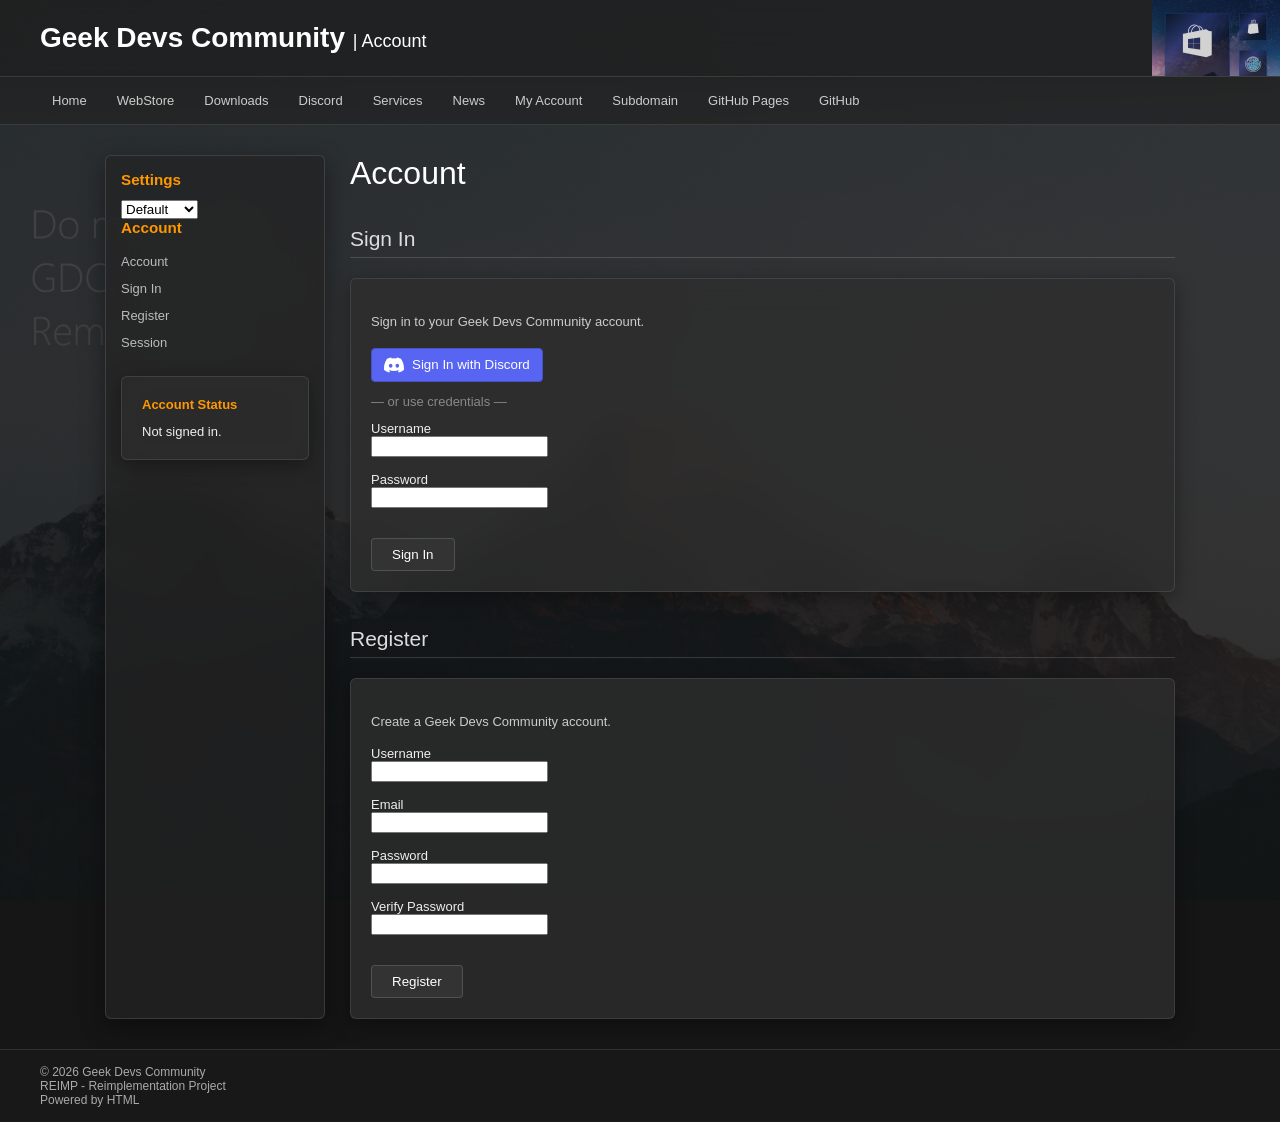
==== account/index.html @ fbb2a1bc "Update index.html" ====
<!DOCTYPE html>

<html lang="en">

<head>

<meta charset="UTF-8">
<meta name="viewport" content="width=device-width, initial-scale=1.0">
<meta property="og:type"
      content="website">

<meta property="og:title"
      content="Account - Geek Devs Community">

<meta property="og:description"
      content="Sign in to your Geek Devs Community account and manage your profile, applications, and community activity.">

<meta property="og:image"
      content="https://raw.githubusercontent.com/RDCubing/rdcubing.github.io/main/8BackgroundNew.png">

<meta property="og:url"
      content="https://gdcr.dankassassin368.com/account/">

<meta property="og:site_name"
      content="Geek Devs Community">

<title>Account - Geek Devs Community</title>

<link rel="icon"
      type="image/png"
      sizes="32x32"
      href="/favicon-32x32.png">

<link rel="icon"
      type="image/png"
      sizes="16x16"
      href="/favicon-16x16.png">

<link rel="apple-touch-icon"
      href="/apple-touch-icon.png">

<link id="theme-style"
      rel="stylesheet"
      href="/css/index/classic.css">

</head>

<body>

<div class="header">

Geek Devs Community

<span>| Account</span>

</div>

<div class="nav">

<a href="/">Home</a>

<a href="/webstore/">WebStore</a>

<a href="/downloads/">Downloads</a>

<a target="_blank"
   href="https://discord.gg/YBsVhkcHT4">
    Discord
</a>

<a href="/services/">Services</a>
<a href="/news/">
    News
</a>

<a href="/account/">
    My Account
</a>

<a href="https://gdcr.dankassassin368.com/">
    Subdomain
</a>

<a href="https://rdcubing.github.io/">
    GitHub Pages
</a>

<a target="_blank"
   href="https://github.com/RDCubing">
    GitHub
</a>

</div>

<div class="container">

<div class="sidebar">

<h3>Settings</h3>

<select id="themeSelector">

<option value="default">
    Default
</option>

<option value="classic">
    Classic
</option>

<option value="standard">
    Standard
</option>

<option value="luna">
    Luna
</option>

<option value="vista">
    Vista
</option>

<option value="msdn">
    MSDN
</option>

<option value="fluent">
    Fluent
</option>

</select>

<h3>Account</h3>

<a href="#account">
    Account
</a>

<a href="#signin">
    Sign In
</a>

<a href="#register">
    Register
</a>

<a href="#session">
    Session
</a>

<div class="announcement">

<h4>Account Status</h4>

<div id="accountStatus">
    Checking account...
</div>

</div>

</div>

<div class="content">

<h1 id="account">
    Account
</h1>

<div id="loggedOut">

<h2 id="signin">
    Sign In
</h2>

<div class="box">

<p>
Sign in to your Geek Devs Community account.
</p>

<!-- ADD DISCORD LOGIN BUTTON -->
<a href="https://gdcr.dankassassin368.com/ns-status/auth/discord" style="text-decoration: none;">
    <button type="button" class="button" style="background: #5865F2; color: #fff; border: 1px solid #4752C4; display: flex; align-items: center; gap: 8px; cursor: pointer; padding: 6px 12px; margin-bottom: 12px;">
        <svg width="20" height="20" viewBox="0 0 127.14 96.36" fill="#fff">
            <path d="M107.7,8.07A105.15,105.15,0,0,0,81.47,0a72.06,72.06,0,0,0-3.36,6.83A97.68,97.68,0,0,0,49,6.83,72.37,72.37,0,0,0,45.64,0,105.89,105.89,0,0,0,19.39,8.09C2.79,32.65-1.71,56.6.54,80.21h0A105.73,105.73,0,0,0,32.71,96.36,77.7,77.7,0,0,0,39.6,85.25a68.42,68.42,0,0,1-10.85-5.18c.91-.66,1.8-1.34,2.66-2a75.57,75.57,0,0,0,64.32,0c.87.71,1.76,1.39,2.66,2a68.68,68.68,0,0,1-10.87,5.19,77,77,0,0,0,6.89,11.1A105.25,105.25,0,0,0,126.6,80.22h0C129.24,52.84,122.09,29.11,107.7,8.07ZM42.45,65.69C36.18,65.69,31,60,31,53s5-12.74,11.43-12.74S54,45.91,53.89,53,48.84,65.69,42.45,65.69Zm42.24,0C78.41,65.69,73.25,60,73.25,53s5-12.74,11.44-12.74S96.23,45.91,96.12,53,91.08,65.69,84.69,65.69Z"/>
        </svg>
        Sign In with Discord
    </button>
</a>

<div style="margin-bottom: 12px; color: #888;">— or use credentials —</div>

<label>
Username
</label>

<br>

<input
id="loginUsername"
type="text"
autocomplete="username"

>

<br><br>

<label>
Password
</label>

<br>

<input
id="loginPassword"
type="password"
autocomplete="current-password"

>

<br><br>

<button
 class="button"
 id="loginButton">
Sign In </button>

<div id="loginMessage"></div>

</div>

<h2 id="register">
    Register
</h2>

<div class="box">

<p>
Create a Geek Devs Community account.
</p>

<label>
Username
</label>

<br>

<input
id="registerUsername"
type="text"
autocomplete="username"

>

<br><br>

<label>
Email
</label>

<br>

<input
id="registerEmail"
type="email"
autocomplete="email"

>

<br><br>

<label>
Password
</label>

<br>

<input
id="registerPassword"
type="password"
autocomplete="new-password"

>

<br><br>

<label>
Verify Password
</label>

<br>

<input
id="registerPasswordVerify"
type="password"
autocomplete="new-password"

>

<br><br>

<button
class="button"
id="registerButton">
Register </button>

<div id="registerMessage"></div>

</div>


</div>

<div id="loggedIn"
     style="display:none;">

<h2>
    Welcome
</h2>

<div class="box">


<div style="display: flex; align-items: center; gap: 15px;">
    <!-- USER PROFILE AVATAR -->
    <img id="userAvatar" 
         src="" 
         alt="Profile Picture" 
         style="width: 64px; height: 64px; border-radius: 50%; display: none; border: 2px solid #5865F2; object-fit: cover;">
    
    <div>
        <p style="margin: 0;">You are signed in as:</p>
        <b id="usernameDisplay" style="font-size: 1.2em;">Loading...</b>
    </div>
</div>

</div>

<h2 id="session">
    Session
</h2>

<div class="box">

<p>
Your GDC account session is currently active.
</p>

<p>
<strong>Session expires in:</strong>
<span id="sessionExpires">
    Checking...
</span>
</p>

<button
 class="button"
 id="logoutButton">

Sign Out

</button>

<div id="logoutMessage"></div>

</div>

</div>

</div>

</div>

<div class="footer">

© 2026 Geek Devs Community<br>

REIMP - Reimplementation Project<br>

Powered by HTML

</div>

<script src="/js/theme.js"></script>

<script>
/* =========================
   HANDLE DISCORD REDIRECT FIRST
========================= */
const urlParams = new URLSearchParams(window.location.search);
const redirectToken = urlParams.get("token");
const redirectUsername = urlParams.get("username");
const redirectAvatar = urlParams.get("avatar");
const authError = urlParams.get("error");

if (redirectToken) {
    localStorage.setItem("token", redirectToken);
    if (redirectUsername) localStorage.setItem("username", redirectUsername);
    if (redirectAvatar) localStorage.setItem("avatar", redirectAvatar);

    // Clean query parameters from address bar without reloading
    window.history.replaceState({}, document.title, window.location.pathname);
}

/* =========================
   SESSION & STATE SETUP
========================= */
const API = "https://gdcr.dankassassin368.com/ns-status/auth";
const token = localStorage.getItem("token");
const storedUsername = localStorage.getItem("username");
const storedAvatar = localStorage.getItem("avatar");

const userAvatar = document.getElementById("userAvatar");
const loggedOut = document.getElementById("loggedOut");
const loggedIn = document.getElementById("loggedIn");
const accountStatus = document.getElementById("accountStatus");
const usernameDisplay = document.getElementById("usernameDisplay");
const sessionExpires = document.getElementById("sessionExpires");

if (authError) {
    const message = document.getElementById("loginMessage");
    if (message) {
        message.textContent = "Discord sign in failed: " + authError;
    }
}

function getTokenExpiration(token) {
    try {
        const parts = token.split(".");
        if (parts.length !== 3) return null;

        const payload = JSON.parse(
            atob(parts[1].replace(/-/g, "+").replace(/_/g, "/"))
        );

        return payload.exp ? payload.exp * 1000 : null;
    } catch {
        return null;
    }
}

function updateSessionExpiration() {
    if (!sessionExpires) return;

    if (!token) {
        sessionExpires.textContent = "Not signed in.";
        return;
    }

    const expiration = getTokenExpiration(token);
    if (!expiration) {
        sessionExpires.textContent = "No expiration";
        return;
    }

    const remaining = expiration - Date.now();

    if (remaining <= 0) {
        sessionExpires.textContent = "Expired.";
        localStorage.removeItem("token");
        localStorage.removeItem("username");
        localStorage.removeItem("avatar");

        loggedIn.style.display = "none";
        loggedOut.style.display = "block";
        accountStatus.textContent = "Session expired.";

        const message = document.getElementById("loginMessage");
        if (message) {
            message.textContent = "Your session has expired. Please sign in again.";
        }
        return;
    }

    const totalSeconds = Math.floor(remaining / 1000);
    const days = Math.floor(totalSeconds / 86400);
    const hours = Math.floor((totalSeconds % 86400) / 3600);
    const minutes = Math.floor((totalSeconds % 3600) / 60);
    const seconds = totalSeconds % 60;

    const parts = [];
    if (days > 0) parts.push(`${days} day${days !== 1 ? "s" : ""}`);
    if (hours > 0) parts.push(`${hours} hour${hours !== 1 ? "s" : ""}`);
    if (minutes > 0) parts.push(`${minutes} minute${minutes !== 1 ? "s" : ""}`);
    if (seconds > 0 || parts.length === 0) {
        parts.push(`${seconds} second${seconds !== 1 ? "s" : ""}`);
    }

    sessionExpires.textContent = parts.join(", ");
}

updateSessionExpiration();
setInterval(updateSessionExpiration, 1000);

/* =========================
   RENDER INITIAL AUTH STATE
========================= */
if (token) {
    loggedOut.style.display = "none";
    loggedIn.style.display = "block";
    usernameDisplay.textContent = storedUsername || "User";
    accountStatus.textContent = "Signed in as " + (storedUsername || "User");

    if (storedAvatar && userAvatar) {
        userAvatar.src = storedAvatar;
        userAvatar.style.display = "block";
    }
} else {
    loggedOut.style.display = "block";
    loggedIn.style.display = "none";
    accountStatus.textContent = "Not signed in.";
}

/* =========================
   LOGIN
========================= */
document.getElementById("loginButton").addEventListener("click", async () => {
    const username = document.getElementById("loginUsername").value.trim();
    const password = document.getElementById("loginPassword").value;
    const message = document.getElementById("loginMessage");

    message.textContent = "Signing in...";

    try {
        const response = await fetch(`${API}/login`, {
            method: "POST",
            headers: { "Content-Type": "application/json" },
            body: JSON.stringify({ username, password })
        });

        const data = await response.json();

        if (!response.ok || !data.token) {
            message.textContent = data.error || "Unable to sign in.";
            return;
        }

        localStorage.setItem("token", data.token);
        localStorage.setItem("username", data.username || username);
        if (data.avatar) {
            localStorage.setItem("avatar", data.avatar);
        }

        location.reload();
    } catch (error) {
        message.textContent = "Unable to connect to the server.";
        console.error(error);
    }
});

/* =========================
   REGISTER
========================= */
document.getElementById("registerButton").addEventListener("click", async () => {
    const username = document.getElementById("registerUsername").value.trim();
    const email = document.getElementById("registerEmail").value.trim();
    const password = document.getElementById("registerPassword").value;
    const passwordVerify = document.getElementById("registerPasswordVerify").value;
    const message = document.getElementById("registerMessage");

    if (password !== passwordVerify) {
        message.textContent = "Passwords do not match.";
        return;
    }

    if (!username || !email || !password) {
        message.textContent = "Please fill in all fields.";
        return;
    }

    message.textContent = "Creating account...";

    try {
        const response = await fetch(`${API}/register`, {
            method: "POST",
            headers: { "Content-Type": "application/json" },
            body: JSON.stringify({ username, email, password })
        });

        const data = await response.json();

        if (!response.ok) {
            message.textContent = data.error || "Unable to create account.";
            return;
        }

        message.textContent = "Account created successfully. You can now sign in.";
        document.getElementById("registerUsername").value = "";
        document.getElementById("registerEmail").value = "";
        document.getElementById("registerPassword").value = "";
        document.getElementById("registerPasswordVerify").value = "";
    } catch (error) {
        message.textContent = "Unable to connect to the server.";
        console.error(error);
    }
});

/* =========================
   SIGN OUT
========================= */
document.getElementById("logoutButton").addEventListener("click", () => {
    localStorage.removeItem("token");
    localStorage.removeItem("username");
    localStorage.removeItem("avatar");
    location.reload();
});
</script>

</body>

</html>
---- css/index/classic.css ----
* {
    box-sizing: border-box;
}

html {
    margin: 0;
    padding: 0;
    background: #c0c0c0;
    overflow-x: hidden;
}

body {
    margin: 0;
    padding: 0;
    min-height: 100vh;
    display: flex;
    flex-direction: column;
    background: #c0c0c0;
    color: #000;
    font: 13px Tahoma, Arial, sans-serif;
}

/* Header */

.header {
    position: relative;
    overflow: hidden;
    padding: 18px 40px;
    color: #fff;
    font-size: 28px;
    font-weight: bold;
    background: linear-gradient(to right, #000080 0%, #1084d0 100%);
    border-bottom: 2px solid #404040;
}

.header::after {
    content: "";
    position: absolute;
    top: 0;
    right: 0;
    width: 128px;
    height: 128px;
    background: url("8BackgroundNew.png") center/cover no-repeat;
    pointer-events: none;
}

.header span {
    font-size: 18px;
    font-weight: normal;
}

/* Navigation */

.nav {
    display: flex;
    flex-wrap: wrap;
    align-items: center;
    gap: 6px;
    padding: 8px 40px;
    background: #d4d0c8;
    border-top: 1px solid #fff;
    border-bottom: 2px solid #808080;
}

.nav a {
    display: inline-block;
    padding: 4px 8px;
    color: #000080;
    text-decoration: none;
    border: 1px solid transparent;
    white-space: nowrap;
}

.nav a:hover {
    background: #0a246a;
    color: white;
    border-color: #000080;
}

/* Layout */

.container {
    flex: 1;
    width: 100%;
    max-width: 1100px;
    margin: 30px auto;
    padding: 0 15px;
    display: flex;
    gap: 25px;
}

.sidebar {
    width: 220px;
    flex-shrink: 0;
    background: #d4d0c8;
    border: 2px solid;
    border-color: #fff #808080 #808080 #fff;
    padding: 15px;
    height: fit-content;
}

.sidebar h3,
.announcement h4 {
    margin: 0 0 12px;
    color: #000080;
}

.sidebar a {
    display: block;
    padding: 5px 0;
    color: #000080;
    text-decoration: none;
    word-break: break-word;
}

.sidebar a:hover {
    text-decoration: underline;
}

.content {
    flex: 1;
    min-width: 0;
}

/* Typography */

h1 {
    color: #000080;
    font-size: 30px;
    font-weight: normal;
    margin-top: 0;
}

h2 {
    color: #000;
    font-size: 20px;
    margin-top: 35px;
    padding-bottom: 5px;
    border-bottom: 1px solid #808080;
}

p {
    line-height: 1.6;
    overflow-wrap: break-word;
}

/* Panels */

.box,
.announcement {
    background: #d4d0c8;
    border: 2px solid;
    border-color: #fff #808080 #808080 #fff;
    padding: 15px;
    margin-top: 20px;
}

.announcement-item {
    background: #efefef;
    border: 1px solid #808080;
    padding: 8px;
    margin-bottom: 10px;
}

.announcement-title {
    color: #000080;
    font-weight: bold;
}

.announcement-date {
    color: #666;
    font-size: 11px;
}

.announcement-content {
    margin-top: 6px;
    font-size: 12px;
    line-height: 1.5;
}

/* Buttons */

.button {
    display: inline-block;
    padding: 6px 18px;
    color: black;
    text-decoration: none;
    background: #d4d0c8;
    border: 2px solid;
    border-color: #fff #808080 #808080 #fff;
}

.button:hover {
    background: #e8e8e8;
}

.button:active {
    border-color: #808080 #fff #fff #808080;
}

/* Footer */

.footer {
    margin-top: auto;
    padding: 15px 40px;
    font-size: 12px;
    color: #444;
    background: #d4d0c8;
    border-top: 2px solid #808080;
}

/* ---------------- Tablet ---------------- */

@media (max-width:768px) {

    .header {
        padding: 15px 20px;
        font-size: 22px;
    }

    .header::after {
        width: 96px;
        height: 96px;
    }

    .header span {
        display: block;
        margin-top: 4px;
        font-size: 15px;
    }

    .nav {
        padding: 10px 20px;
        justify-content: flex-start;
    }

    .nav a {
        margin: 0;
    }

    .container {
        flex-direction: column;
        gap: 20px;
        margin: 20px auto;
    }

    .sidebar,
    .content {
        width: 100%;
    }

    h1 {
        font-size: 26px;
    }

    h2 {
        font-size: 18px;
    }

    .button {
        display: block;
        text-align: center;
    }

    .footer {
        padding: 15px 20px;
    }
}

/* ---------------- Phones ---------------- */

@media (max-width:480px) {

    .header {
        padding: 12px 15px;
        font-size: 20px;
    }

    .header::after {
        width: 72px;
        height: 72px;
    }

    .header span {
        font-size: 14px;
    }

    .nav {
        flex-direction: column;
        align-items: stretch;
        gap: 2px;
        padding: 10px 15px;
    }

    .nav a {
        display: block;
        text-align: center;
        padding: 8px;
    }

    .container {
        margin: 15px auto;
        padding: 0 10px;
        gap: 15px;
    }

    .sidebar,
    .box,
    .announcement {
        padding: 12px;
    }

    h1 {
        font-size: 22px;
    }

    h2 {
        font-size: 17px;
    }

    p,
    .announcement-content {
        font-size: 13px;
    }

    .footer {
        padding: 15px;
        text-align: center;
    }
}
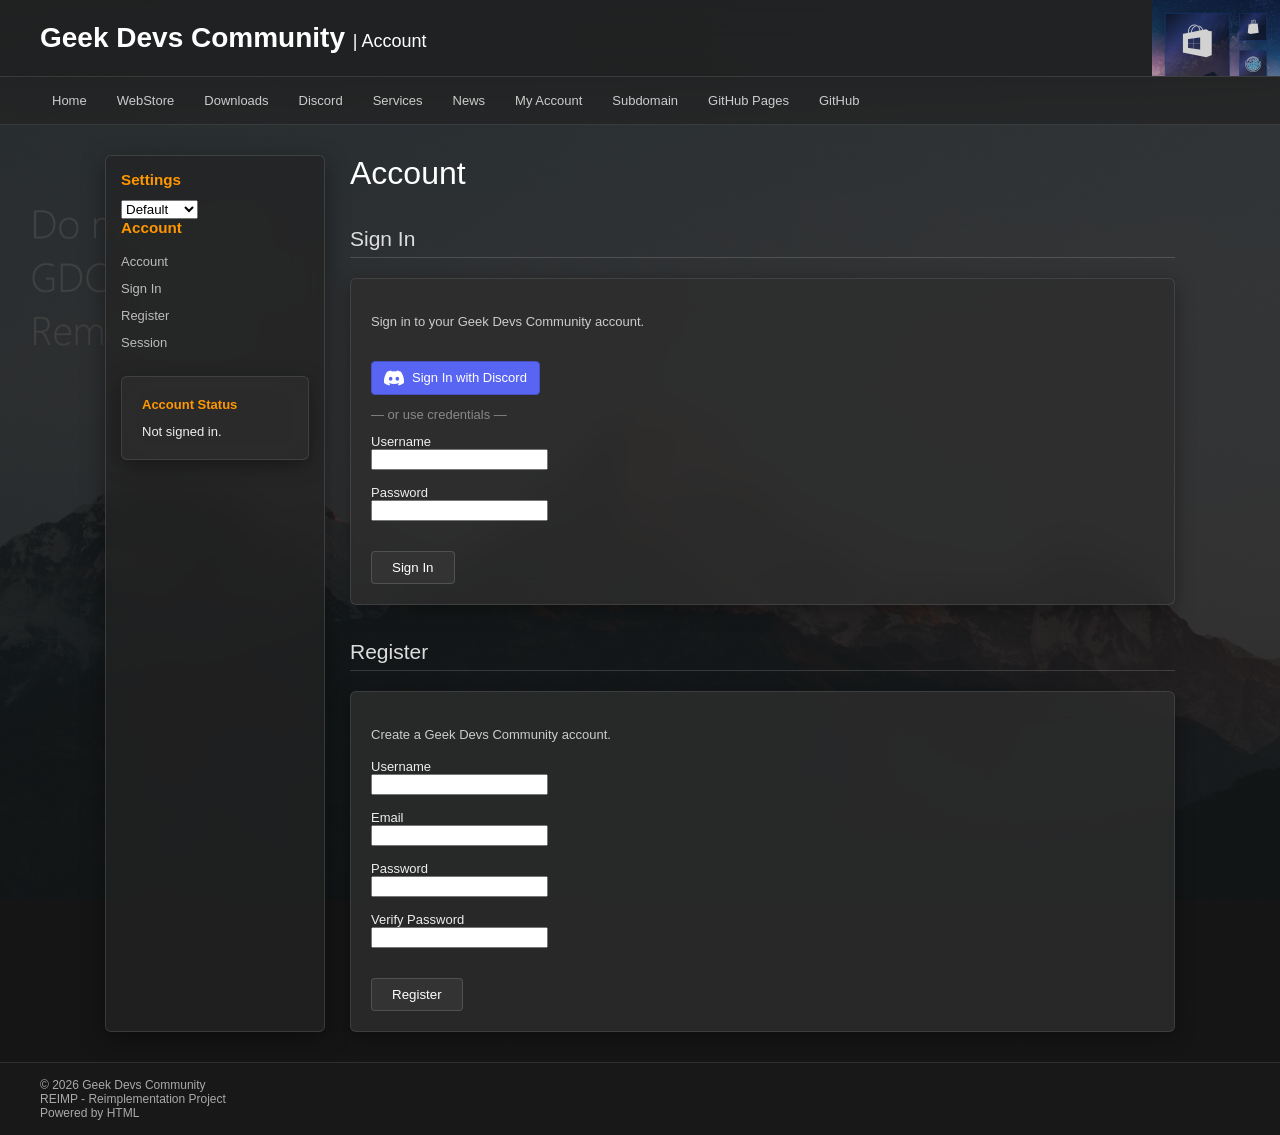
==== commit 9528be8c: "Add Discord sign-in button with origin Adds a Discord login link to the account page and dynamically" ====
--- a/account/index.html
+++ b/account/index.html
@@ -178,14 +178,15 @@
 Sign in to your Geek Devs Community account.
 </p>
 
-<!-- ADD DISCORD LOGIN BUTTON -->
-<a href="https://gdcr.dankassassin368.com/ns-status/auth/discord" style="text-decoration: none;">
-    <button type="button" class="button" style="background: #5865F2; color: #fff; border: 1px solid #4752C4; display: flex; align-items: center; gap: 8px; cursor: pointer; padding: 6px 12px; margin-bottom: 12px;">
-        <svg width="20" height="20" viewBox="0 0 127.14 96.36" fill="#fff">
-            <path d="M107.7,8.07A105.15,105.15,0,0,0,81.47,0a72.06,72.06,0,0,0-3.36,6.83A97.68,97.68,0,0,0,49,6.83,72.37,72.37,0,0,0,45.64,0,105.89,105.89,0,0,0,19.39,8.09C2.79,32.65-1.71,56.6.54,80.21h0A105.73,105.73,0,0,0,32.71,96.36,77.7,77.7,0,0,0,39.6,85.25a68.42,68.42,0,0,1-10.85-5.18c.91-.66,1.8-1.34,2.66-2a75.57,75.57,0,0,0,64.32,0c.87.71,1.76,1.39,2.66,2a68.68,68.68,0,0,1-10.87,5.19,77,77,0,0,0,6.89,11.1A105.25,105.25,0,0,0,126.6,80.22h0C129.24,52.84,122.09,29.11,107.7,8.07ZM42.45,65.69C36.18,65.69,31,60,31,53s5-12.74,11.43-12.74S54,45.91,53.89,53,48.84,65.69,42.45,65.69Zm42.24,0C78.41,65.69,73.25,60,73.25,53s5-12.74,11.44-12.74S96.23,45.91,96.12,53,91.08,65.69,84.69,65.69Z"/>
-        </svg>
-        Sign In with Discord
-    </button>
+<!-- Inside index.html -->
+<a id="discordLoginBtn" 
+   href="https://gdcr.dankassassin368.com/ns-status/auth/discord" 
+   class="button" 
+   style="text-decoration: none; background: #5865F2; color: #fff; border: 1px solid #4752C4; display: inline-flex; align-items: center; gap: 8px; cursor: pointer; padding: 6px 12px; margin-bottom: 12px;">
+    <svg width="20" height="20" viewBox="0 0 127.14 96.36" fill="#fff">
+        <path d="M107.7,8.07A105.15,105.15,0,0,0,81.47,0a72.06,72.06,0,0,0-3.36,6.83A97.68,97.68,0,0,0,49,6.83,72.37,72.37,0,0,0,45.64,0,105.89,105.89,0,0,0,19.39,8.09C2.79,32.65-1.71,56.6.54,80.21h0A105.73,105.73,0,0,0,32.71,96.36,77.7,77.7,0,0,0,39.6,85.25a68.42,68.42,0,0,1-10.85-5.18c.91-.66,1.8-1.34,2.66-2a75.57,75.57,0,0,0,64.32,0c.87.71,1.76,1.39,2.66,2a68.68,68.68,0,0,1-10.87,5.19,77,77,0,0,0,6.89,11.1A105.25,105.25,0,0,0,126.6,80.22h0C129.24,52.84,122.09,29.11,107.7,8.07ZM42.45,65.69C36.18,65.69,31,60,31,53s5-12.74,11.43-12.74S54,45.91,53.89,53,48.84,65.69,42.45,65.69Zm42.24,0C78.41,65.69,73.25,60,73.25,53s5-12.74,11.44-12.74S96.23,45.91,96.12,53,91.08,65.69,84.69,65.69Z"/>
+    </svg>
+    Sign In with Discord
 </a>
 
 <div style="margin-bottom: 12px; color: #888;">— or use credentials —</div>
@@ -382,6 +383,13 @@
 </div>
 
 <script src="/js/theme.js"></script>
+<script>
+// Attach the current website origin dynamically
+const discordBtn = document.getElementById("discordLoginBtn");
+if (discordBtn) {
+    discordBtn.href = `https://gdcr.dankassassin368.com/ns-status/auth/discord?origin=${encodeURIComponent(window.location.origin)}`;
+}
+</script>
 
 <script>
 /* =========================
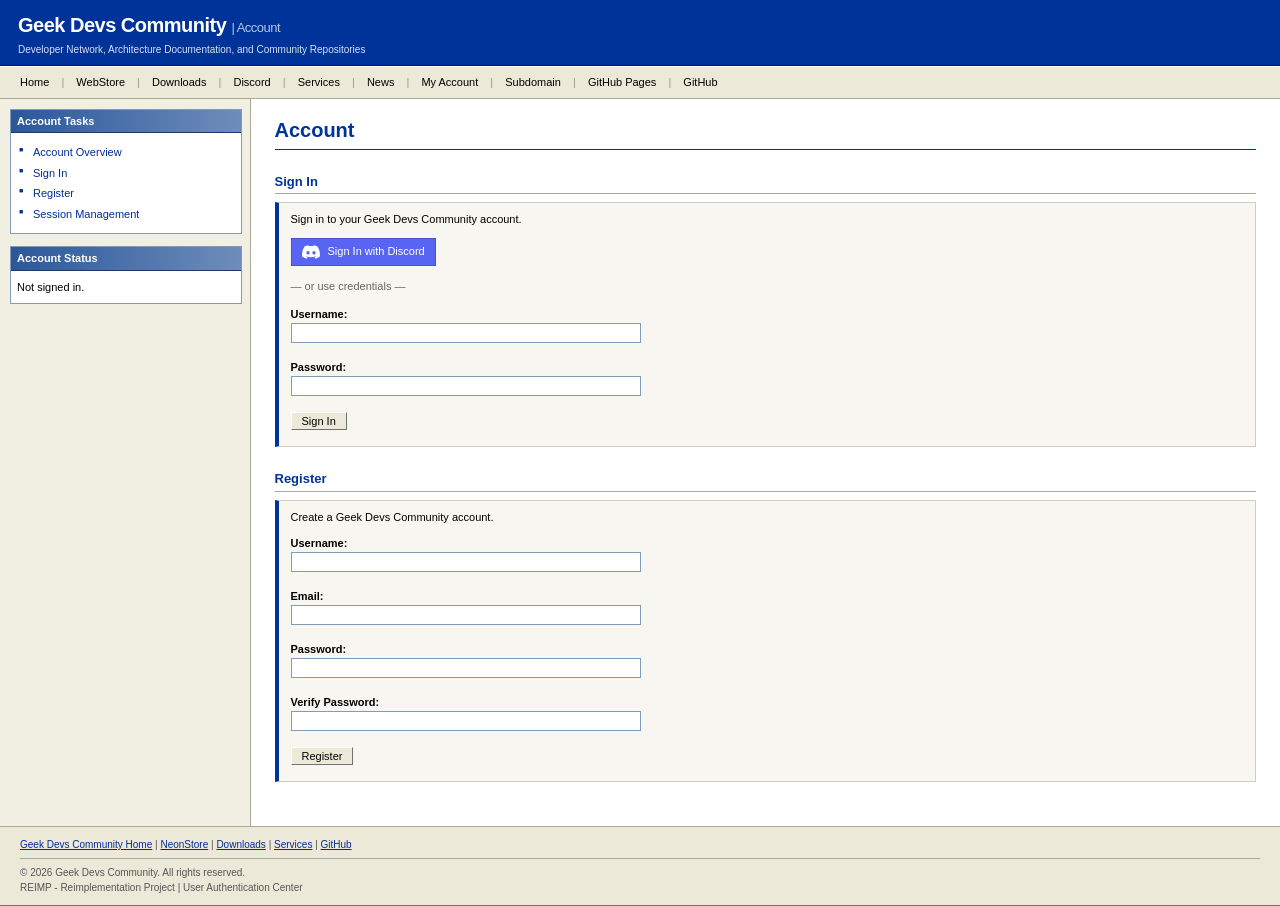
==== commit 5e64c7a4: "Apply classic Windows styling across site pages Replace theme-switcher stylesheets with a consistent" ====
--- a/account/index.html
+++ b/account/index.html
@@ -1,422 +1,493 @@
 <!DOCTYPE html>
-
 <html lang="en">
-
 <head>
-
 <meta charset="UTF-8">
 <meta name="viewport" content="width=device-width, initial-scale=1.0">
-<meta property="og:type"
-      content="website">
-
-<meta property="og:title"
-      content="Account - Geek Devs Community">
-
-<meta property="og:description"
-      content="Sign in to your Geek Devs Community account and manage your profile, applications, and community activity.">
-
-<meta property="og:image"
-      content="https://raw.githubusercontent.com/RDCubing/rdcubing.github.io/main/8BackgroundNew.png">
-
-<meta property="og:url"
-      content="https://gdcr.dankassassin368.com/account/">
-
-<meta property="og:site_name"
-      content="Geek Devs Community">
-
+<meta property="og:type" content="website">
+<meta property="og:title" content="Account - Geek Devs Community">
+<meta property="og:description" content="Sign in to your Geek Devs Community account and manage your profile, applications, and community activity.">
+<meta property="og:image" content="https://raw.githubusercontent.com/RDCubing/rdcubing.github.io/main/8BackgroundNew.png">
+<meta property="og:url" content="https://gdcr.dankassassin368.com/account/">
+<meta property="og:site_name" content="Geek Devs Community">
 <title>Account - Geek Devs Community</title>
-
-<link rel="icon"
-      type="image/png"
-      sizes="32x32"
-      href="/favicon-32x32.png">
-
-<link rel="icon"
-      type="image/png"
-      sizes="16x16"
-      href="/favicon-16x16.png">
-
-<link rel="apple-touch-icon"
-      href="/apple-touch-icon.png">
-
-<link id="theme-style"
-      rel="stylesheet"
-      href="/css/index/classic.css">
-
+<link rel="icon" type="image/png" sizes="32x32" href="/favicon-32x32.png">
+<link rel="icon" type="image/png" sizes="16x16" href="/favicon-16x16.png">
+<link rel="apple-touch-icon" href="/apple-touch-icon.png">
+
+<style>
+* {
+    box-sizing: border-box;
+}
+
+html, body {
+    margin: 0;
+    padding: 0;
+    background-color: #FFFFFF;
+    color: #000000;
+    font-family: Verdana, Tahoma, Arial, Helvetica, sans-serif;
+    font-size: 11px;
+    line-height: 1.5;
+}
+
+a {
+    color: #002D96;
+    text-decoration: underline;
+}
+
+a:visited {
+    color: #660066;
+}
+
+a:hover {
+    color: #CC0000;
+}
+
+.header-wrapper {
+    background-color: #003399;
+    border-bottom: 1px solid #001A4E;
+    color: #FFFFFF;
+    padding: 10px 18px 8px 18px;
+}
+
+.header-brand {
+    font-family: Tahoma, Arial, sans-serif;
+    font-size: 20px;
+    font-weight: bold;
+    letter-spacing: -0.5px;
+    color: #FFFFFF;
+}
+
+.header-brand span {
+    font-size: 13px;
+    font-weight: normal;
+    color: #B4C6E7;
+}
+
+.header-subtext {
+    font-size: 10px;
+    color: #D6E0F5;
+    margin-top: 2px;
+}
+
+.nav-bar {
+    background-color: #ECE9D8;
+    border-top: 1px solid #FFFFFF;
+    border-bottom: 1px solid #ACA899;
+    padding: 3px 12px;
+    font-size: 11px;
+}
+
+.nav-bar a {
+    display: inline-block;
+    padding: 3px 7px;
+    color: #000000;
+    text-decoration: none;
+    border: 1px solid transparent;
+}
+
+.nav-bar a:hover {
+    background-color: #B6BDD2;
+    border: 1px solid #0A246A;
+    color: #000000;
+    text-decoration: none;
+}
+
+.nav-separator {
+    color: #999999;
+    padding: 0 1px;
+}
+
+.page-layout {
+    display: table;
+    width: 100%;
+    table-layout: fixed;
+    border-collapse: collapse;
+}
+
+.sidebar-cell {
+    display: table-cell;
+    width: 250px;
+    vertical-align: top;
+    background-color: #F1EFE2;
+    border-right: 1px solid #ACA899;
+    padding: 10px 8px 20px 10px;
+}
+
+.content-cell {
+    display: table-cell;
+    vertical-align: top;
+    background-color: #FFFFFF;
+    padding: 16px 24px 30px 24px;
+}
+
+.sidebar-panel {
+    background-color: #FFFFFF;
+    border: 1px solid #7F9DB9;
+    margin-bottom: 12px;
+    padding: 0;
+}
+
+.sidebar-panel-header {
+    background: linear-gradient(to right, #2B579A 0%, #6E8DBA 100%);
+    background-color: #2B579A;
+    color: #FFFFFF;
+    font-family: Tahoma, Arial, sans-serif;
+    font-size: 11px;
+    font-weight: bold;
+    padding: 3px 6px;
+    border-bottom: 1px solid #1C3A6B;
+}
+
+.sidebar-panel-body {
+    padding: 8px 6px;
+    font-size: 11px;
+}
+
+.tree-list {
+    list-style: none;
+    margin: 0;
+    padding: 0;
+}
+
+.tree-item {
+    margin: 2px 0;
+    padding-left: 14px;
+    position: relative;
+}
+
+.tree-item::before {
+    content: "■";
+    position: absolute;
+    left: 2px;
+    font-size: 7px;
+    color: #003399;
+    top: 2px;
+}
+
+.tree-item a {
+    color: #002D96;
+    text-decoration: none;
+    display: block;
+    padding: 1px 2px;
+}
+
+.tree-item a:hover {
+    background-color: #316AC5;
+    color: #FFFFFF;
+    text-decoration: none;
+}
+
+h1 {
+    font-family: Tahoma, Arial, sans-serif;
+    font-size: 20px;
+    color: #003399;
+    margin: 0 0 12px 0;
+    padding-bottom: 4px;
+    border-bottom: 1px solid #003399;
+    font-weight: bold;
+}
+
+h2 {
+    font-family: Tahoma, Arial, sans-serif;
+    font-size: 13px;
+    color: #003399;
+    margin: 22px 0 6px 0;
+    padding-bottom: 2px;
+    border-bottom: 1px solid #ACA899;
+    font-weight: bold;
+}
+
+p {
+    margin: 0 0 10px 0;
+}
+
+input[type="text"],
+input[type="password"],
+input[type="email"] {
+    font-family: Verdana, Tahoma, sans-serif;
+    font-size: 11px;
+    border: 1px solid #7F9DB9;
+    background: #FFFFFF;
+    padding: 3px 4px;
+    width: 100%;
+    max-width: 350px;
+}
+
+.box {
+    background-color: #F7F6F0;
+    border: 1px solid #D0CEBF;
+    border-left: 4px solid #003399;
+    padding: 8px 12px;
+    margin: 8px 0 14px 0;
+}
+
+.button {
+    display: inline-block;
+    font-family: Tahoma, Arial, sans-serif;
+    font-size: 11px;
+    padding: 2px 10px;
+    color: #000000;
+    text-decoration: none;
+    background-color: #ECE9D8;
+    border-top: 1px solid #FFFFFF;
+    border-left: 1px solid #FFFFFF;
+    border-right: 1px solid #707070;
+    border-bottom: 1px solid #707070;
+    cursor: pointer;
+    vertical-align: middle;
+}
+
+.button:hover {
+    color: #000000;
+    background-color: #F5F4EA;
+    text-decoration: none;
+}
+
+.button:active {
+    border-top: 1px solid #707070;
+    border-left: 1px solid #707070;
+    border-right: 1px solid #FFFFFF;
+    border-bottom: 1px solid #FFFFFF;
+    background-color: #E2DFD3;
+}
+
+.footer-wrapper {
+    background-color: #ECE9D8;
+    border-top: 1px solid #ACA899;
+    border-bottom: 1px solid #707070;
+    padding: 10px 20px;
+    font-size: 10px;
+    color: #555555;
+    text-align: left;
+}
+
+.footer-wrapper hr {
+    height: 1px;
+    border: 0;
+    background-color: #ACA899;
+    margin: 6px 0;
+}
+
+@media screen and (max-width: 768px) {
+    .page-layout,
+    .sidebar-cell,
+    .content-cell {
+        display: block;
+        width: 100%;
+    }
+
+    .sidebar-cell {
+        border-right: none;
+        border-bottom: 1px solid #ACA899;
+    }
+}
+</style>
 </head>
 
 <body>
 
-<div class="header">
-
-Geek Devs Community
-
-<span>| Account</span>
-
-</div>
-
-<div class="nav">
-
-<a href="/">Home</a>
-
-<a href="/webstore/">WebStore</a>
-
-<a href="/downloads/">Downloads</a>
-
-<a target="_blank"
-   href="https://discord.gg/YBsVhkcHT4">
-    Discord
-</a>
-
-<a href="/services/">Services</a>
-<a href="/news/">
-    News
-</a>
-
-<a href="/account/">
-    My Account
-</a>
-
-<a href="https://gdcr.dankassassin368.com/">
-    Subdomain
-</a>
-
-<a href="https://rdcubing.github.io/">
-    GitHub Pages
-</a>
-
-<a target="_blank"
-   href="https://github.com/RDCubing">
-    GitHub
-</a>
-
-</div>
-
-<div class="container">
-
-<div class="sidebar">
-
-<h3>Settings</h3>
-
-<select id="themeSelector">
-
-<option value="default">
-    Default
-</option>
-
-<option value="classic">
-    Classic
-</option>
-
-<option value="standard">
-    Standard
-</option>
-
-<option value="luna">
-    Luna
-</option>
-
-<option value="vista">
-    Vista
-</option>
-
-<option value="msdn">
-    MSDN
-</option>
-
-<option value="fluent">
-    Fluent
-</option>
-
-</select>
-
-<h3>Account</h3>
-
-<a href="#account">
-    Account
-</a>
-
-<a href="#signin">
-    Sign In
-</a>
-
-<a href="#register">
-    Register
-</a>
-
-<a href="#session">
-    Session
-</a>
-
-<div class="announcement">
-
-<h4>Account Status</h4>
-
-<div id="accountStatus">
-    Checking account...
-</div>
-
-</div>
-
-</div>
-
-<div class="content">
-
-<h1 id="account">
-    Account
-</h1>
-
-<div id="loggedOut">
-
-<h2 id="signin">
-    Sign In
-</h2>
-
-<div class="box">
-
-<p>
-Sign in to your Geek Devs Community account.
-</p>
-
-<!-- Inside index.html -->
-<a id="discordLoginBtn" 
-   href="https://gdcr.dankassassin368.com/ns-status/auth/discord" 
-   class="button" 
-   style="text-decoration: none; background: #5865F2; color: #fff; border: 1px solid #4752C4; display: inline-flex; align-items: center; gap: 8px; cursor: pointer; padding: 6px 12px; margin-bottom: 12px;">
-    <svg width="20" height="20" viewBox="0 0 127.14 96.36" fill="#fff">
-        <path d="M107.7,8.07A105.15,105.15,0,0,0,81.47,0a72.06,72.06,0,0,0-3.36,6.83A97.68,97.68,0,0,0,49,6.83,72.37,72.37,0,0,0,45.64,0,105.89,105.89,0,0,0,19.39,8.09C2.79,32.65-1.71,56.6.54,80.21h0A105.73,105.73,0,0,0,32.71,96.36,77.7,77.7,0,0,0,39.6,85.25a68.42,68.42,0,0,1-10.85-5.18c.91-.66,1.8-1.34,2.66-2a75.57,75.57,0,0,0,64.32,0c.87.71,1.76,1.39,2.66,2a68.68,68.68,0,0,1-10.87,5.19,77,77,0,0,0,6.89,11.1A105.25,105.25,0,0,0,126.6,80.22h0C129.24,52.84,122.09,29.11,107.7,8.07ZM42.45,65.69C36.18,65.69,31,60,31,53s5-12.74,11.43-12.74S54,45.91,53.89,53,48.84,65.69,42.45,65.69Zm42.24,0C78.41,65.69,73.25,60,73.25,53s5-12.74,11.44-12.74S96.23,45.91,96.12,53,91.08,65.69,84.69,65.69Z"/>
-    </svg>
-    Sign In with Discord
-</a>
-
-<div style="margin-bottom: 12px; color: #888;">— or use credentials —</div>
-
-<label>
-Username
-</label>
-
-<br>
-
-<input
-id="loginUsername"
-type="text"
-autocomplete="username"
-
->
-
-<br><br>
-
-<label>
-Password
-</label>
-
-<br>
-
-<input
-id="loginPassword"
-type="password"
-autocomplete="current-password"
-
->
-
-<br><br>
-
-<button
- class="button"
- id="loginButton">
-Sign In </button>
-
-<div id="loginMessage"></div>
-
-</div>
-
-<h2 id="register">
-    Register
-</h2>
-
-<div class="box">
-
-<p>
-Create a Geek Devs Community account.
-</p>
-
-<label>
-Username
-</label>
-
-<br>
-
-<input
-id="registerUsername"
-type="text"
-autocomplete="username"
-
->
-
-<br><br>
-
-<label>
-Email
-</label>
-
-<br>
-
-<input
-id="registerEmail"
-type="email"
-autocomplete="email"
-
->
-
-<br><br>
-
-<label>
-Password
-</label>
-
-<br>
-
-<input
-id="registerPassword"
-type="password"
-autocomplete="new-password"
-
->
-
-<br><br>
-
-<label>
-Verify Password
-</label>
-
-<br>
-
-<input
-id="registerPasswordVerify"
-type="password"
-autocomplete="new-password"
-
->
-
-<br><br>
-
-<button
-class="button"
-id="registerButton">
-Register </button>
-
-<div id="registerMessage"></div>
-
-</div>
-
-
-</div>
-
-<div id="loggedIn"
-     style="display:none;">
-
-<h2>
-    Welcome
-</h2>
-
-<div class="box">
-
-
-<div style="display: flex; align-items: center; gap: 15px;">
-    <!-- USER PROFILE AVATAR -->
-    <img id="userAvatar" 
-         src="" 
-         alt="Profile Picture" 
-         style="width: 64px; height: 64px; border-radius: 50%; display: none; border: 2px solid #5865F2; object-fit: cover;">
-    
-    <div>
-        <p style="margin: 0;">You are signed in as:</p>
-        <b id="usernameDisplay" style="font-size: 1.2em;">Loading...</b>
+<div class="header-wrapper">
+    <div class="header-brand">
+        Geek Devs Community <span>| Account</span>
+    </div>
+    <div class="header-subtext">
+        Developer Network, Architecture Documentation, and Community Repositories
     </div>
 </div>
 
+<div class="nav-bar">
+    <a href="/">Home</a>
+    <span class="nav-separator">|</span>
+    <a href="/webstore/">WebStore</a>
+    <span class="nav-separator">|</span>
+    <a href="/downloads/">Downloads</a>
+    <span class="nav-separator">|</span>
+    <a target="_blank" href="https://discord.gg/YBsVhkcHT4">Discord</a>
+    <span class="nav-separator">|</span>
+    <a href="/services/">Services</a>
+    <span class="nav-separator">|</span>
+    <a href="/news/">News</a>
+    <span class="nav-separator">|</span>
+    <a href="/account/">My Account</a>
+    <span class="nav-separator">|</span>
+    <a href="https://gdcr.dankassassin368.com/">Subdomain</a>
+    <span class="nav-separator">|</span>
+    <a href="https://rdcubing.github.io/">GitHub Pages</a>
+    <span class="nav-separator">|</span>
+    <a target="_blank" href="https://github.com/RDCubing">GitHub</a>
 </div>
 
-<h2 id="session">
-    Session
-</h2>
-
-<div class="box">
-
-<p>
-Your GDC account session is currently active.
-</p>
-
-<p>
-<strong>Session expires in:</strong>
-<span id="sessionExpires">
-    Checking...
-</span>
-</p>
-
-<button
- class="button"
- id="logoutButton">
-
-Sign Out
-
-</button>
-
-<div id="logoutMessage"></div>
-
+<div class="page-layout">
+
+    <div class="sidebar-cell">
+        <div class="sidebar-panel">
+            <div class="sidebar-panel-header">Account Tasks</div>
+            <div class="sidebar-panel-body">
+                <ul class="tree-list">
+                    <li class="tree-item"><a href="#account">Account Overview</a></li>
+                    <li class="tree-item"><a href="#signin">Sign In</a></li>
+                    <li class="tree-item"><a href="#register">Register</a></li>
+                    <li class="tree-item"><a href="#session">Session Management</a></li>
+                </ul>
+            </div>
+        </div>
+
+        <div class="sidebar-panel">
+            <div class="sidebar-panel-header">Account Status</div>
+            <div class="sidebar-panel-body">
+                <div id="accountStatus">
+                    Checking account...
+                </div>
+            </div>
+        </div>
+    </div>
+
+    <div class="content-cell">
+        <h1 id="account">Account</h1>
+
+        <div id="loggedOut">
+            <h2 id="signin">Sign In</h2>
+            <div class="box">
+                <p>Sign in to your Geek Devs Community account.</p>
+
+                <a id="discordLoginBtn" 
+                   href="https://gdcr.dankassassin368.com/ns-status/auth/discord" 
+                   class="button" 
+                   style="text-decoration: none; background: #5865F2; color: #fff; border: 1px solid #4752C4; display: inline-flex; align-items: center; gap: 8px; cursor: pointer; padding: 4px 10px; margin-bottom: 12px;">
+                    <svg width="18" height="18" viewBox="0 0 127.14 96.36" fill="#fff">
+                        <path d="M107.7,8.07A105.15,105.15,0,0,0,81.47,0a72.06,72.06,0,0,0-3.36,6.83A97.68,97.68,0,0,0,49,6.83,72.37,72.37,0,0,0,45.64,0,105.89,105.89,0,0,0,19.39,8.09C2.79,32.65-1.71,56.6.54,80.21h0A105.73,105.73,0,0,0,32.71,96.36,77.7,77.7,0,0,0,39.6,85.25a68.42,68.42,0,0,1-10.85-5.18c.91-.66,1.8-1.34,2.66-2a75.57,75.57,0,0,0,64.32,0c.87.71,1.76,1.39,2.66,2a68.68,68.68,0,0,1-10.87,5.19,77,77,0,0,0,6.89,11.1A105.25,105.25,0,0,0,126.6,80.22h0C129.24,52.84,122.09,29.11,107.7,8.07ZM42.45,65.69C36.18,65.69,31,60,31,53s5-12.74,11.43-12.74S54,45.91,53.89,53,48.84,65.69,42.45,65.69Zm42.24,0C78.41,65.69,73.25,60,73.25,53s5-12.74,11.44-12.74S96.23,45.91,96.12,53,91.08,65.69,84.69,65.69Z"/>
+                    </svg>
+                    Sign In with Discord
+                </a>
+
+                <div style="margin-bottom: 12px; color: #666;">— or use credentials —</div>
+
+                <label for="loginUsername"><b>Username:</b></label><br>
+                <input id="loginUsername" type="text" autocomplete="username"><br><br>
+
+                <label for="loginPassword"><b>Password:</b></label><br>
+                <input id="loginPassword" type="password" autocomplete="current-password"><br><br>
+
+                <button class="button" id="loginButton">Sign In</button>
+                <div id="loginMessage" style="margin-top: 8px;"></div>
+            </div>
+
+            <h2 id="register">Register</h2>
+            <div class="box">
+                <p>Create a Geek Devs Community account.</p>
+
+                <label for="registerUsername"><b>Username:</b></label><br>
+                <input id="registerUsername" type="text" autocomplete="username"><br><br>
+
+                <label for="registerEmail"><b>Email:</b></label><br>
+                <input id="registerEmail" type="email" autocomplete="email"><br><br>
+
+                <label for="registerPassword"><b>Password:</b></label><br>
+                <input id="registerPassword" type="password" autocomplete="new-password"><br><br>
+
+                <label for="registerPasswordVerify"><b>Verify Password:</b></label><br>
+                <input id="registerPasswordVerify" type="password" autocomplete="new-password"><br><br>
+
+                <button class="button" id="registerButton">Register</button>
+                <div id="registerMessage" style="margin-top: 8px;"></div>
+            </div>
+        </div>
+
+        <div id="loggedIn" style="display:none;">
+            <h2>Welcome</h2>
+            <div class="box">
+                <div style="display: flex; align-items: center; gap: 15px;">
+                    <img id="userAvatar" 
+                         src="" 
+                         alt="Profile Picture" 
+                         style="width: 56px; height: 56px; border: 1px solid #7F9DB9; display: none; object-fit: cover;">
+                    <div>
+                        <p style="margin: 0;">You are signed in as:</p>
+                        <b id="usernameDisplay" style="font-size: 13px; color: #003399;">Loading...</b>
+                    </div>
+                </div>
+                <div id="userStats" style="margin-top: 10px; font-size: 11px;">
+                    <span>Reviews: <strong id="reviewsCount">0</strong></span>
+                    <span style="margin: 0 8px;">•</span>
+                    <span>Comments: <strong id="commentsCount">0</strong></span>
+                </div>
+            </div>
+
+            <h2 id="session">Session</h2>
+            <div class="box">
+                <p>Your GDC account session is currently active.</p>
+                <p>
+                    <strong>Session expires in:</strong>
+                    <span id="sessionExpires">Checking...</span>
+                </p>
+                <button class="button" id="logoutButton">Sign Out</button>
+                <div id="logoutMessage" style="margin-top: 8px;"></div>
+            </div>
+        </div>
+    </div>
 </div>
 
+<div class="footer-wrapper">
+    <div>
+        <a href="/">Geek Devs Community Home</a> | 
+        <a href="/webstore/">NeonStore</a> | 
+        <a href="/downloads/">Downloads</a> | 
+        <a href="/services/">Services</a> | 
+        <a href="https://github.com/RDCubing" target="_blank">GitHub</a>
+    </div>
+    <hr>
+    <div>
+        &copy; 2026 Geek Devs Community. All rights reserved.<br>
+        REIMP - Reimplementation Project | User Authentication Center
+    </div>
 </div>
 
-</div>
-
-</div>
-
-<div class="footer">
-
-© 2026 Geek Devs Community<br>
-
-REIMP - Reimplementation Project<br>
-
-Powered by HTML
-
-</div>
-
-<script src="/js/theme.js"></script>
 <script>
-// Attach the current website origin dynamically
 const discordBtn = document.getElementById("discordLoginBtn");
 if (discordBtn) {
     discordBtn.href = `https://gdcr.dankassassin368.com/ns-status/auth/discord?origin=${encodeURIComponent(window.location.origin)}`;
 }
-</script>
-
-<script>
-/* =========================
-   HANDLE DISCORD REDIRECT FIRST
-========================= */
+
 const urlParams = new URLSearchParams(window.location.search);
 const redirectToken = urlParams.get("token");
-const redirectUsername = urlParams.get("username");
-const redirectAvatar = urlParams.get("avatar");
+let redirectUsername = urlParams.get("username");
+let redirectAvatar = urlParams.get("avatar");
 const authError = urlParams.get("error");
+const nameCollision = urlParams.get("name_collision");
+const appProtocol = urlParams.get("app_protocol");
+
+if (redirectUsername) {
+    try {
+        redirectUsername = decodeURIComponent(redirectUsername);
+    } catch {}
+}
+
+if (redirectAvatar) {
+    try {
+        redirectAvatar = decodeURIComponent(redirectAvatar);
+    } catch {}
+}
 
 if (redirectToken) {
     localStorage.setItem("token", redirectToken);
     if (redirectUsername) localStorage.setItem("username", redirectUsername);
     if (redirectAvatar) localStorage.setItem("avatar", redirectAvatar);
 
-    // Clean query parameters from address bar without reloading
+    if (appProtocol) {
+        const targetScheme = decodeURIComponent(appProtocol).replace(/[^a-zA-Z0-9_-]/g, "");
+        const deepLink = `${targetScheme}://auth?token=${encodeURIComponent(redirectToken)}&username=${encodeURIComponent(redirectUsername || "")}&avatar=${encodeURIComponent(redirectAvatar || "")}`;
+        window.location.href = deepLink;
+    }
+
     window.history.replaceState({}, document.title, window.location.pathname);
 }
 
-/* =========================
-   SESSION & STATE SETUP
-========================= */
 const API = "https://gdcr.dankassassin368.com/ns-status/auth";
 const token = localStorage.getItem("token");
-const storedUsername = localStorage.getItem("username");
-const storedAvatar = localStorage.getItem("avatar");
+let storedUsername = localStorage.getItem("username");
+let storedAvatar = localStorage.getItem("avatar");
+let storedReviewsCount = localStorage.getItem("reviewsCount") || "0";
+let storedCommentsCount = localStorage.getItem("commentsCount") || "0";
 
 const userAvatar = document.getElementById("userAvatar");
 const loggedOut = document.getElementById("loggedOut");
@@ -425,10 +496,43 @@
 const usernameDisplay = document.getElementById("usernameDisplay");
 const sessionExpires = document.getElementById("sessionExpires");
 
+const reviewsCountDisplay = document.getElementById("reviewsCount");
+const commentsCountDisplay = document.getElementById("commentsCount");
+
 if (authError) {
     const message = document.getElementById("loginMessage");
     if (message) {
-        message.textContent = "Discord sign in failed: " + authError;
+        const fullError = `Discord sign in failed: ${authError}`;
+        message.innerHTML = `
+            ${fullError} 
+            <a href="#" id="copyErrorLink" style="margin-left: 8px; color: #002D96; text-decoration: underline; cursor: pointer;">
+                Copy error
+            </a>
+        `;
+
+        document.getElementById("copyErrorLink").addEventListener("click", (e) => {
+            e.preventDefault();
+            navigator.clipboard.writeText(fullError).then(() => {
+                const link = document.getElementById("copyErrorLink");
+                link.textContent = "Copied!";
+                setTimeout(() => {
+                    link.textContent = "Copy error";
+                }, 2000);
+            }).catch(() => {
+                const tempInput = document.createElement("textarea");
+                tempInput.value = fullError;
+                document.body.appendChild(tempInput);
+                tempInput.select();
+                document.execCommand("copy");
+                document.body.removeChild(tempInput);
+
+                const link = document.getElementById("copyErrorLink");
+                link.textContent = "Copied!";
+                setTimeout(() => {
+                    link.textContent = "Copy error";
+                }, 2000);
+            });
+        });
     }
 }
 
@@ -468,6 +572,8 @@
         localStorage.removeItem("token");
         localStorage.removeItem("username");
         localStorage.removeItem("avatar");
+        localStorage.removeItem("reviewsCount");
+        localStorage.removeItem("commentsCount");
 
         loggedIn.style.display = "none";
         loggedOut.style.display = "block";
@@ -500,18 +606,82 @@
 updateSessionExpiration();
 setInterval(updateSessionExpiration, 1000);
 
-/* =========================
-   RENDER INITIAL AUTH STATE
-========================= */
+function renderProfile(username, avatar, stats) {
+    if (usernameDisplay) usernameDisplay.textContent = username || "User";
+    if (accountStatus) accountStatus.textContent = "Signed in as " + (username || "User");
+
+    if (avatar && userAvatar) {
+        userAvatar.src = avatar;
+        userAvatar.style.display = "block";
+    } else if (userAvatar) {
+        userAvatar.style.display = "none";
+    }
+
+    if (stats) {
+        if (reviewsCountDisplay) reviewsCountDisplay.textContent = stats.reviews ?? 0;
+        if (commentsCountDisplay) commentsCountDisplay.textContent = stats.comments ?? 0;
+    }
+}
+
+async function syncLiveProfile() {
+    if (!token) return;
+
+    try {
+        const response = await fetch(`${API}/me`, {
+            headers: {
+                "Authorization": `Bearer ${token}`
+            }
+        });
+
+        if (response.ok) {
+            const data = await response.json();
+            localStorage.setItem("username", data.username);
+            if (data.avatar) {
+                localStorage.setItem("avatar", data.avatar);
+            } else {
+                localStorage.removeItem("avatar");
+            }
+
+            if (data.stats) {
+                localStorage.setItem("reviewsCount", data.stats.reviews ?? 0);
+                localStorage.setItem("commentsCount", data.stats.comments ?? 0);
+            }
+
+            renderProfile(data.username, data.avatar, data.stats);
+        } else if (response.status === 401) {
+            localStorage.removeItem("token");
+            localStorage.removeItem("username");
+            localStorage.removeItem("avatar");
+            localStorage.removeItem("reviewsCount");
+            localStorage.removeItem("commentsCount");
+            location.reload();
+        }
+    } catch (err) {
+        console.warn("Could not sync live profile with server:", err);
+    }
+}
+
 if (token) {
     loggedOut.style.display = "none";
     loggedIn.style.display = "block";
-    usernameDisplay.textContent = storedUsername || "User";
-    accountStatus.textContent = "Signed in as " + (storedUsername || "User");
-
-    if (storedAvatar && userAvatar) {
-        userAvatar.src = storedAvatar;
-        userAvatar.style.display = "block";
+    
+    renderProfile(storedUsername, storedAvatar, {
+        reviews: storedReviewsCount,
+        comments: storedCommentsCount
+    });
+
+    syncLiveProfile();
+
+    if (nameCollision) {
+        const announcement = document.querySelector(".sidebar-panel-body");
+        if (announcement) {
+            const notice = document.createElement("p");
+            notice.style.color = "#CC0000";
+            notice.style.fontSize = "10px";
+            notice.style.marginTop = "8px";
+            notice.textContent = "Notice: Your Discord username was already taken, so a discriminator tag was appended.";
+            announcement.appendChild(notice);
+        }
     }
 } else {
     loggedOut.style.display = "block";
@@ -519,9 +689,6 @@
     accountStatus.textContent = "Not signed in.";
 }
 
-/* =========================
-   LOGIN
-========================= */
 document.getElementById("loginButton").addEventListener("click", async () => {
     const username = document.getElementById("loginUsername").value.trim();
     const password = document.getElementById("loginPassword").value;
@@ -556,9 +723,6 @@
     }
 });
 
-/* =========================
-   REGISTER
-========================= */
 document.getElementById("registerButton").addEventListener("click", async () => {
     const username = document.getElementById("registerUsername").value.trim();
     const email = document.getElementById("registerEmail").value.trim();
@@ -603,17 +767,15 @@
     }
 });
 
-/* =========================
-   SIGN OUT
-========================= */
 document.getElementById("logoutButton").addEventListener("click", () => {
     localStorage.removeItem("token");
     localStorage.removeItem("username");
     localStorage.removeItem("avatar");
+    localStorage.removeItem("reviewsCount");
+    localStorage.removeItem("commentsCount");
     location.reload();
 });
 </script>
 
 </body>
-
-</html>
+</html>
